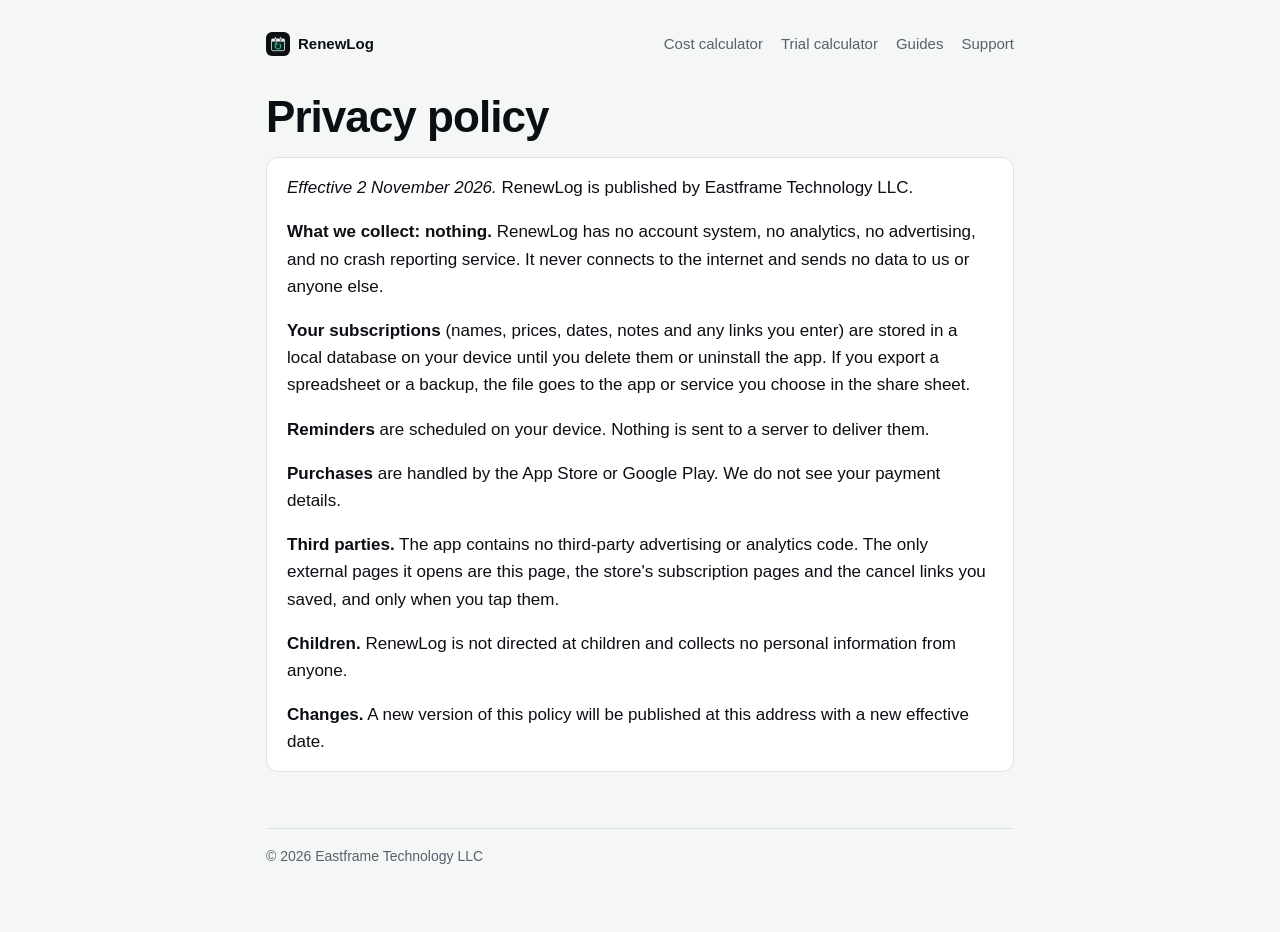
==== privacy.html @ c0b688f1 "Landing page, cost and free trial calculators, three guides, sitemap Date and cost logic ported from" ====
<!doctype html>
<html lang="en">
<head>
<meta charset="utf-8">
<meta name="viewport" content="width=device-width, initial-scale=1">
<title>RenewLog privacy policy</title>
<meta name="description" content="Privacy policy for RenewLog, the subscription tracker with no bank login. The app collects nothing.">
<link rel="canonical" href="https://eastframe-technology.github.io/renewlog-support/privacy.html">
<meta property="og:type" content="website">
<meta property="og:title" content="RenewLog privacy policy">
<meta property="og:description" content="Privacy policy for RenewLog, the subscription tracker with no bank login. The app collects nothing.">
<meta property="og:image" content="https://eastframe-technology.github.io/renewlog-support/img/og.jpg">
<meta property="og:url" content="https://eastframe-technology.github.io/renewlog-support/privacy.html">
<meta name="twitter:card" content="summary_large_image">
<link rel="icon" href="icon.png">
<link rel="stylesheet" href="style.css">
</head>
<body>
<main>
  <nav><a class="home" href="./"><img src="icon.png" alt="" width="24" height="24">RenewLog</a><a href="tools/subscription-cost-calculator.html">Cost calculator</a><a href="tools/free-trial-calculator.html">Trial calculator</a><a href="guides/track-subscriptions-without-bank.html">Guides</a><a href="index.html#support">Support</a></nav>
  <h1 id="privacy">Privacy policy</h1>
  <div class="card">
    <p><em>Effective 2 November 2026.</em> RenewLog is published by Eastframe Technology LLC.</p>
    <p><strong>What we collect: nothing.</strong> RenewLog has no account system, no analytics, no advertising, and no crash reporting service. It never connects to the internet and sends no data to us or anyone else.</p>
    <p><strong>Your subscriptions</strong> (names, prices, dates, notes and any links you enter) are stored in a local database on your device until you delete them or uninstall the app. If you export a spreadsheet or a backup, the file goes to the app or service you choose in the share sheet.</p>
    <p><strong>Reminders</strong> are scheduled on your device. Nothing is sent to a server to deliver them.</p>
    <p><strong>Purchases</strong> are handled by the App Store or Google Play. We do not see your payment details.</p>
    <p><strong>Third parties.</strong> The app contains no third-party advertising or analytics code. The only external pages it opens are this page, the store's subscription pages and the cancel links you saved, and only when you tap them.</p>
    <p><strong>Children.</strong> RenewLog is not directed at children and collects no personal information from anyone.</p>
    <p><strong>Changes.</strong> A new version of this policy will be published at this address with a new effective date.</p>
  </div>

  <footer>© 2026 Eastframe Technology LLC</footer>
</main>
</body>
</html>
---- style.css ----
/* RenewLog: mint from the icon's renewal arrow, on the icon's near-black. */
:root { color-scheme: light dark; --bg:#f4f7f5; --fg:#0b0f14; --muted:#56616c; --accent:#047857; --on-accent:#ffffff; --tint:#e3f2ec; --card:#ffffff; --line:#dbe4df; --warn:#9a3412; }
@media (prefers-color-scheme: dark) { :root { --bg:#0b0f14; --fg:#ecf2f0; --muted:#9aa6b4; --accent:#34d399; --on-accent:#06281c; --tint:#10261f; --card:#131a20; --line:#232c34; --warn:#fdba74; } }
* { box-sizing: border-box; }
body { margin:0; background:var(--bg); color:var(--fg); font:17px/1.6 -apple-system, BlinkMacSystemFont, "Segoe UI", Roboto, sans-serif; overflow-wrap:anywhere; }
main { max-width:780px; margin:0 auto; padding:32px 16px 64px; }
nav { display:flex; gap:18px; flex-wrap:wrap; font-size:15px; margin-bottom:36px; align-items:center; }
nav a { color:var(--muted); text-decoration:none; } nav a:hover { color:var(--fg); }
nav a.home { color:var(--fg); font-weight:650; margin-right:auto; display:flex; align-items:center; gap:8px; }
nav img { width:24px; height:24px; border-radius:6px; }
h1 { font-size:clamp(30px, 6vw, 44px); line-height:1.12; margin:0 0 14px; letter-spacing:-0.022em; }
h2 { margin:48px 0 10px; font-size:24px; line-height:1.28; letter-spacing:-0.01em; } h3 { font-size:17.5px; margin:22px 0 4px; }
p.lead { color:var(--muted); font-size:19px; margin-top:0; }
a { color:var(--accent); }
.cta { display:inline-flex; align-items:center; gap:10px; background:var(--accent); color:var(--on-accent); text-decoration:none; font-weight:650; padding:13px 22px; border-radius:10px; margin:8px 0 4px; }
.cta svg { width:20px; height:20px; }
.note { color:var(--muted); font-size:14px; }
.muted { color:var(--muted); margin:0; }
.card { background:var(--card); border:1px solid var(--line); border-radius:12px; padding:16px 20px; margin:16px 0; }
.card > :first-child { margin-top:0; } .card > :last-child { margin-bottom:0; }
.grid { display:grid; grid-template-columns:repeat(auto-fit, minmax(220px, 1fr)); gap:12px; }
.grid .card { margin:0; } .grid h3 { margin-top:0; }
.tools { display:grid; grid-template-columns:repeat(auto-fit, minmax(260px, 1fr)); gap:12px; margin-top:32px; }
.tools a { display:block; background:var(--tint); border:1px solid var(--line); border-left:4px solid var(--accent); border-radius:10px; padding:14px 16px; text-decoration:none; color:var(--fg); }
.tools a strong { display:block; color:var(--accent); margin-bottom:2px; }
.tools a span { font-size:15px; color:var(--muted); }
.shots { display:flex; gap:12px; overflow-x:auto; padding:8px 16px 12px; margin:28px -16px 0; scroll-snap-type:x mandatory; }
.shots img { width:200px; height:auto; border-radius:14px; flex:none; scroll-snap-align:start; background:#0b0f14; }
ul, ol { padding-left:22px; } li { margin:5px 0; }
table { border-collapse:collapse; width:100%; font-size:15px; margin:12px 0 0; } td, th { border-bottom:1px solid var(--line); padding:8px 6px; text-align:left; vertical-align:top; }
th { font-weight:600; color:var(--muted); font-size:13.5px; }
.num { text-align:right; font-variant-numeric:tabular-nums; white-space:nowrap; }
footer { color:var(--muted); font-size:14px; margin-top:56px; border-top:1px solid var(--line); padding-top:16px; }
.faq h3:first-child { margin-top:0; } .faq p { margin:0 0 6px; }

/* Tools */
input, select, button { font:inherit; color:inherit; }
input[type=text], input[type=number], input[type=date], select { width:100%; min-height:44px; padding:8px 10px; border:1px solid var(--line); border-radius:8px; background:var(--bg); }
input:focus-visible, select:focus-visible, button:focus-visible, a:focus-visible { outline:2px solid var(--accent); outline-offset:2px; }
.field { display:block; min-width:0; } .field > span { display:block; font-size:13px; font-weight:600; color:var(--muted); margin-bottom:3px; }
.row { display:grid; grid-template-columns:minmax(0,1fr) 92px 88px 112px 44px; gap:8px; align-items:end; padding:0 0 12px; }
.row + .row .field > span { display:none; }
.row .del { height:44px; }
.btn, .del, .chip { min-height:44px; padding:8px 14px; border:1px solid var(--line); border-radius:8px; background:var(--card); cursor:pointer; }
.del { padding:0; font-size:20px; color:var(--muted); background:transparent; }
.btn.primary { background:var(--accent); color:var(--on-accent); border-color:var(--accent); font-weight:650; }
.actions { display:flex; flex-wrap:wrap; gap:8px; }
.result { background:var(--tint); border:1px solid var(--line); border-radius:12px; padding:16px 20px; margin:16px 0 0; }
.totals { display:grid; grid-template-columns:1fr 1fr; gap:12px; margin-bottom:6px; }
.totals .label, .answer .label { display:block; font-size:13.5px; font-weight:600; color:var(--muted); }
.totals strong { display:block; font-size:clamp(26px, 6.4vw, 36px); line-height:1.2; font-variant-numeric:tabular-nums; letter-spacing:-0.015em; }
.after { font-size:15px; color:var(--muted); margin:12px 0 0; }
.answer { padding:10px 0; border-bottom:1px solid var(--line); } .answer:first-child { padding-top:0; }
.answer strong { display:block; font-size:clamp(19px, 4.6vw, 23px); line-height:1.3; }
.answer .note { display:block; margin-top:2px; }
.warn { color:var(--warn); font-weight:600; margin:10px 0 0; }
.stakes { margin:12px 0 0; }
.two { display:grid; grid-template-columns:1fr 1fr; gap:10px; }
.three { display:grid; grid-template-columns:1fr 1fr 1fr; gap:10px; }
.chips { display:flex; flex-wrap:wrap; gap:6px; margin-top:8px; } .chip { padding:6px 12px; font-size:15px; min-height:38px; border-radius:20px; }
.radio { display:flex; flex-wrap:wrap; gap:6px 18px; margin:0 0 14px; border:0; padding:0; } .radio label { display:flex; align-items:center; gap:7px; min-height:32px; }
summary { cursor:pointer; color:var(--accent); font-size:15px; min-height:32px; }
.stack > * + * { margin-top:12px; }
[hidden] { display:none !important; }
@media (max-width: 560px) {
  nav { gap:14px; font-size:14px; } nav a.home { width:100%; margin-bottom:2px; }
  .row { grid-template-columns:minmax(0,1fr) 84px 108px; grid-template-areas:"name name del" "price cur per"; padding:12px 0; border-top:1px solid var(--line); }
  .row:first-child { border-top:0; padding-top:0; }
  .row .field:nth-child(1) { grid-area:name; }
  .row .field:nth-child(2) { grid-area:price; }
  .row .field:nth-child(3) { grid-area:cur; }
  .row .field:nth-child(4) { grid-area:per; }
  .row .del { grid-area:del; justify-self:end; width:44px; }
  .row + .row .field > span { display:block; }
}
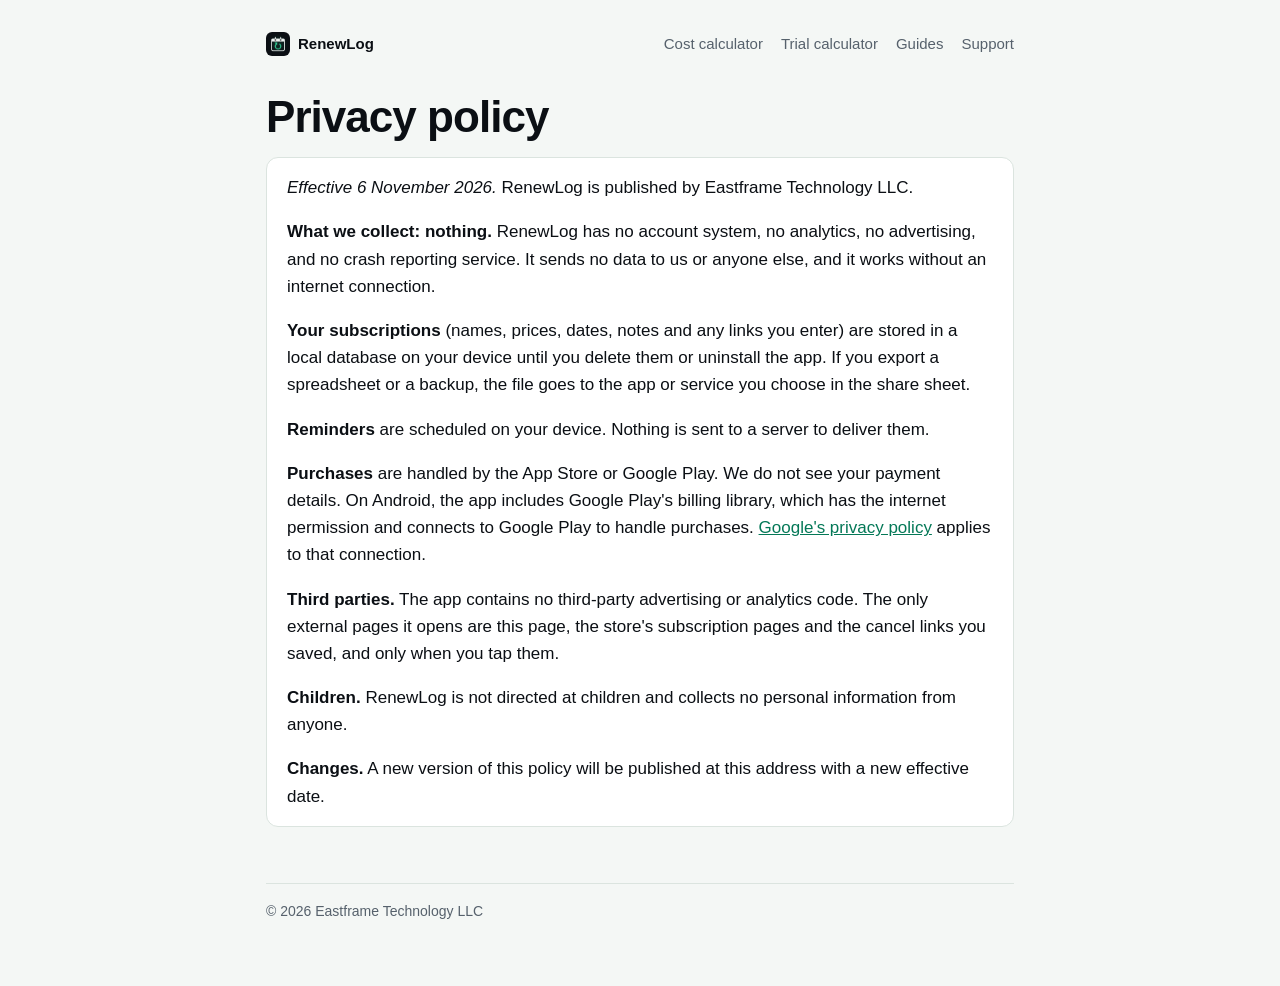
==== commit 421e4ab0: "Privacy policy: say accurately what the Android build connects to Co-Authored-By: Claude Opus 5.5 <n" ====
--- a/privacy.html
+++ b/privacy.html
@@ -20,11 +20,11 @@
   <nav><a class="home" href="./"><img src="icon.png" alt="" width="24" height="24">RenewLog</a><a href="tools/subscription-cost-calculator.html">Cost calculator</a><a href="tools/free-trial-calculator.html">Trial calculator</a><a href="guides/track-subscriptions-without-bank.html">Guides</a><a href="index.html#support">Support</a></nav>
   <h1 id="privacy">Privacy policy</h1>
   <div class="card">
-    <p><em>Effective 2 November 2026.</em> RenewLog is published by Eastframe Technology LLC.</p>
-    <p><strong>What we collect: nothing.</strong> RenewLog has no account system, no analytics, no advertising, and no crash reporting service. It never connects to the internet and sends no data to us or anyone else.</p>
+    <p><em>Effective 6 November 2026.</em> RenewLog is published by Eastframe Technology LLC.</p>
+    <p><strong>What we collect: nothing.</strong> RenewLog has no account system, no analytics, no advertising, and no crash reporting service. It sends no data to us or anyone else, and it works without an internet connection.</p>
     <p><strong>Your subscriptions</strong> (names, prices, dates, notes and any links you enter) are stored in a local database on your device until you delete them or uninstall the app. If you export a spreadsheet or a backup, the file goes to the app or service you choose in the share sheet.</p>
     <p><strong>Reminders</strong> are scheduled on your device. Nothing is sent to a server to deliver them.</p>
-    <p><strong>Purchases</strong> are handled by the App Store or Google Play. We do not see your payment details.</p>
+    <p><strong>Purchases</strong> are handled by the App Store or Google Play. We do not see your payment details. On Android, the app includes Google Play's billing library, which has the internet permission and connects to Google Play to handle purchases. <a href="https://policies.google.com/privacy">Google's privacy policy</a> applies to that connection.</p>
     <p><strong>Third parties.</strong> The app contains no third-party advertising or analytics code. The only external pages it opens are this page, the store's subscription pages and the cancel links you saved, and only when you tap them.</p>
     <p><strong>Children.</strong> RenewLog is not directed at children and collects no personal information from anyone.</p>
     <p><strong>Changes.</strong> A new version of this policy will be published at this address with a new effective date.</p>
